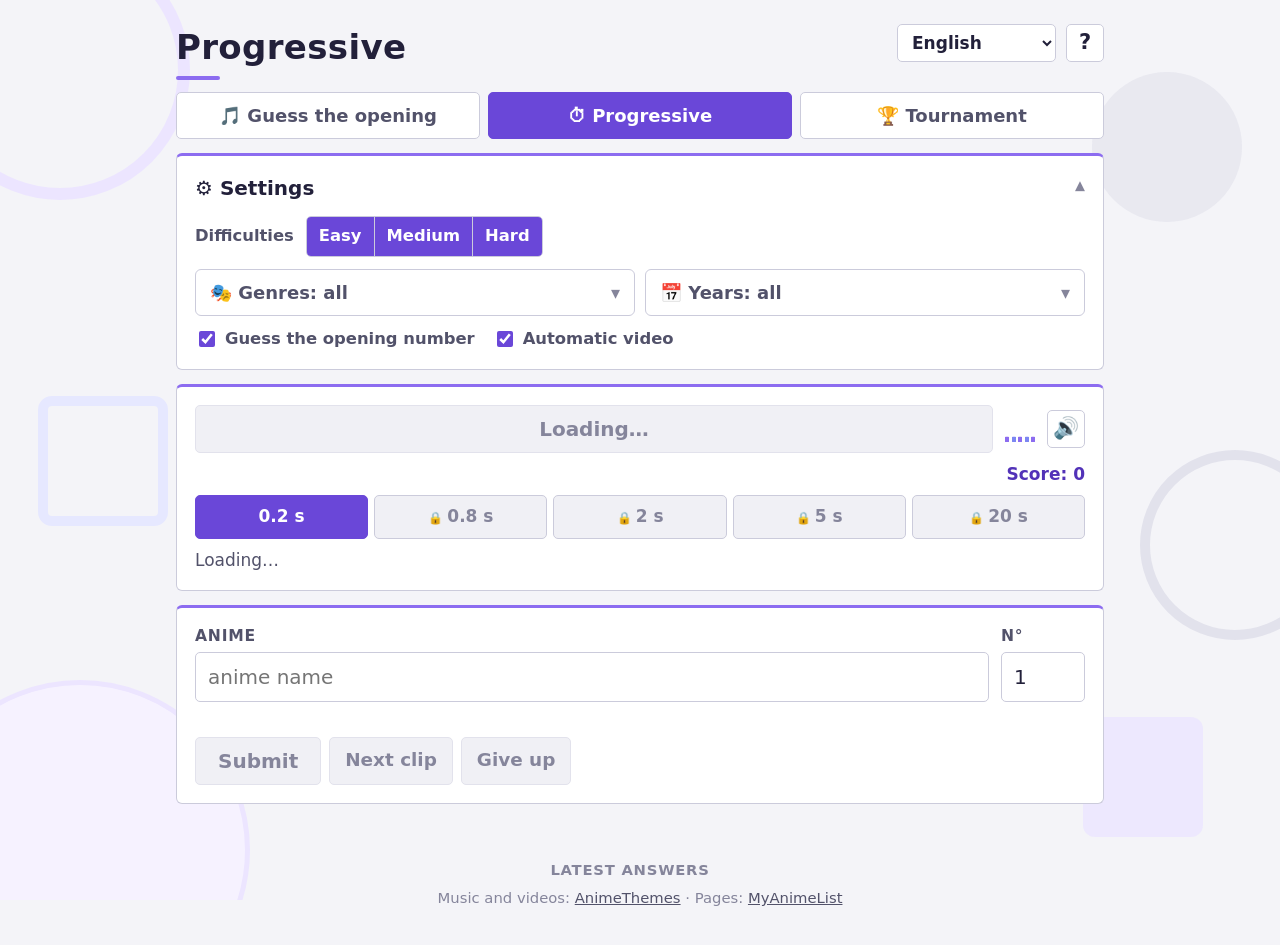
==== speed.html @ 4250f439 "Add files via upload" ====
<!DOCTYPE html>
<html lang="fr">
<head>
  <meta charset="UTF-8">
  <meta name="viewport" content="width=device-width, initial-scale=1, viewport-fit=cover">
  <meta name="theme-color" content="#f4f4f8">
  <title>Progressif</title>
  <link rel="icon" href="favicon.svg" type="image/svg+xml">
  <link rel="icon" href="favicon-32.png" sizes="32x32" type="image/png">
  <link rel="apple-touch-icon" href="apple-touch-icon.png">
  <link rel="manifest" href="site.webmanifest">
  <link rel="stylesheet" href="css/style.css?v=20261087">
</head>
<body data-mode="speed">

  <!-- Décor animé (purement visuel) -->
  <div class="deco" aria-hidden="true">
    <span></span><span></span><span></span><span></span><span></span><span></span>
  </div>

  <header class="top">
    <div class="brand">
      <h1>Progressif</h1>
    </div>

    <div class="top-right">
      <!-- Langue -->
      <select id="lang-select" class="lang-select" aria-label="Langue"></select>

      <!-- Aide : survol sur ordinateur, appui sur téléphone -->
      <div id="help" class="help">
        <button id="help-btn" class="btn secondary square" type="button" aria-describedby="help-box" aria-label="Aide">?</button>
        <div id="help-box" class="help-box" role="tooltip">
          <h3>Jouer</h3>
          <ul>
            <li data-i18n-html="sp1">L'opening démarre <b>au premier son</b> (le silence éventuel du début est sauté). Tu entends d'abord <b>0,2 s</b> ; chaque mauvaise réponse, ou un clic sur <b>Extrait suivant</b>, débloque un extrait plus long : <b>0,8 s → 2 s → 5 s → 20 s</b>.</li>
            <li data-i18n-html="sp2">Trouve <b>l'anime</b> (et le <b>numéro</b> si l'option est cochée) le plus tôt possible : <b>5 points</b> à 0,2 s, <b>4</b> à 0,8 s, <b>3</b> à 2 s, <b>2</b> à 5 s, <b>1</b> à 20 s. Après le dernier extrait, une erreur ou un abandon rapporte 0.</li>
            <li data-i18n-html="sp3">Les réglages (difficultés, genres, années, numéro, vidéo automatique) sont les mêmes que dans le jeu principal et se partagent avec lui.</li>
          </ul>

          <h3>Crédits</h3>
          <p>Créé par Lypse avec l'aide de Claude AI.</p>
          <!-- FIN DES RÈGLES -->
        </div>
      </div>
    </div>
  </header>

  <!-- Les 3 jeux -->
  <nav class="modes" aria-label="Jeux">
    <a class="mode-tab" href="index.html">🎵 Devine l'opening</a>
    <a class="mode-tab active" href="speed.html" aria-current="page">⏱ Progressif</a>
    <a class="mode-tab" href="tournament.html">🏆 Tournoi</a>
  </nav>


  <main>

    <!-- Réglages : tout au même endroit -->
    <details id="settings" class="card settings" open>
      <summary>⚙ Réglages</summary>
      <div class="set-body">
        <div class="set-row">
          <span class="set-label">Difficultés</span>
          <!-- Difficultés : on peut en activer plusieurs en même temps -->
          <div class="mode" role="group" aria-label="Difficultés">
            <button id="lvl-easy" class="seg active" type="button" aria-pressed="true">Facile</button>
            <button id="lvl-medium" class="seg active" type="button" aria-pressed="true">Moyen</button>
            <button id="lvl-hard" class="seg active" type="button" aria-pressed="true">Difficile</button>
          </div>
        </div>
    <div class="filter-row">
    <details id="genre-box" class="genre-box">
      <summary>🎭 Genres : <span id="genre-label">tous</span></summary>
      <div class="genre-body">
        <div id="genre-chips" class="genre-chips"></div>
        <p id="genre-info" class="lib-info"></p>
        <button id="genre-clear" class="btn secondary mini2" type="button">Tout décocher</button>
      </div>
    </details>
    <details id="year-box" class="genre-box">
      <summary>📅 Années : <span id="year-label">toutes</span></summary>
      <div class="genre-body">
        <div class="year-row">
          <label for="year-min">De</label>
          <input id="year-min" type="number" min="1960" max="2100" step="1" placeholder="1960" inputmode="numeric">
          <label for="year-max">à</label>
          <input id="year-max" type="number" min="1960" max="2100" step="1" placeholder="2026" inputmode="numeric">
        </div>
        <p id="year-info" class="lib-info"></p>
        <button id="year-clear" class="btn secondary mini2" type="button">Toutes les années</button>
      </div>
    </details>
    </div>
        <div class="options">
          <label class="opt"><input id="opt-number" type="checkbox" checked> Deviner le numéro d'opening</label>
          <label class="opt"><input id="opt-autovideo" type="checkbox" checked> Vidéo automatique</label>
        </div>
      </div>
    </details>

    <!-- Lecteur audio -->
    <section id="player-card" class="card">
      <p id="notice" class="notice hidden"></p>

      <div class="player-row">
        <button id="play-btn" class="btn big" type="button" disabled>Chargement…</button>

        <!-- Égaliseur décoratif : s'anime pendant la lecture -->
        <div class="eq" aria-hidden="true"><i></i><i></i><i></i><i></i><i></i></div>

        <div class="volume">
          <button id="vol-btn" class="btn secondary square" type="button" aria-label="Volume">🔊</button>
          <div id="vol-panel" class="vol-panel hidden">
            <input id="vol-range" type="range" min="0" max="100" value="50" aria-label="Volume">
            <span id="vol-val">50%</span>
          </div>
        </div>
      </div>

      <div class="seek-row">
        <span id="time-cur" class="time">0:00</span>
        <input id="seek" type="range" min="0" max="5" step="0.01" value="0" disabled aria-label="Position dans l'audio">
        <span id="time-max" class="time">0:05</span>
      </div>

      <p id="speed-score" class="speed-score">Score : 0</p>
      <ol id="stages" class="stages" aria-label="Extraits"></ol>

      <p id="status" class="status"></p>

      <!-- éléments dont le jeu principal a besoin (masqués ici) -->
      <div class="speed-hidden">
      <!-- Durée de l'extrait (0,1 à 20 secondes) -->
      <div class="length-row">
        <label for="length-input">Extrait</label>
        <button id="len-minus" class="btn secondary mini" type="button" aria-label="Moins de secondes">−</button>
        <input id="length-input" type="number" min="0.1" max="20" step="0.1" value="5" inputmode="decimal">
        <button id="len-plus" class="btn secondary mini" type="button" aria-label="Plus de secondes">+</button>
        <span class="length-unit">secondes <small>(0,1 à 20)</small></span>
      </div>

      <div class="hints">
        <button id="full-btn" class="btn hint-full" type="button" disabled>🔒 Opening entier</button>
        <button id="letters-btn" class="btn hint-letters" type="button" disabled>🔒 Initiales</button>
      </div>

      <div id="letters" class="letters hidden" aria-live="polite"></div>
      </div>
    </section>

    <!-- Réponse -->
    <section class="card">
      <form id="answer-form" autocomplete="off">
        <div class="answer-row">
          <div class="field grow">
            <label for="anime-input">Anime</label>
            <div class="autocomplete">
              <input id="anime-input" type="text" placeholder="nom de l'anime" role="combobox"
                     aria-autocomplete="list" aria-expanded="false" aria-controls="suggestions"
                     spellcheck="false" autocapitalize="off" autocorrect="off">
              <ul id="suggestions" class="suggestions hidden" role="listbox"></ul>
            </div>
          </div>

          <div id="num-field" class="field num">
            <label for="opening-input">N°</label>
            <input id="opening-input" type="number" min="1" step="1" value="1" inputmode="numeric">
          </div>
        </div>

        <p id="answer-msg" class="answer-msg"></p>
        <div class="form-actions">
          <button id="submit-btn" class="btn big" type="submit" disabled>Valider</button>
          <button id="nextstage-btn" class="btn secondary" type="button" disabled>Extrait suivant</button>
          <button id="giveup-btn" class="btn secondary" type="button" disabled>Abandonner</button>
        </div>
        <p id="wait-msg" class="wait-msg hidden"></p>
      </form>
    </section>

    <!-- Correction -->
    <section id="result" class="card result hidden" aria-live="polite">
      <div class="result-top">
        <img id="res-cover" class="cover hidden" alt="" loading="lazy" referrerpolicy="no-referrer">
        <div class="result-body">
          <div id="verdict" class="verdict"></div>
          <ul id="result-details" class="details"></ul>
        </div>
      </div>

      <div class="result-actions">
        <a id="res-mal" class="btn secondary hidden" target="_blank" rel="noopener noreferrer">Fiche MyAnimeList ↗</a>
        <button id="list-btn" class="btn secondary listbtn hidden" type="button">＋ Ajouter à une liste</button>
        <button id="res-video-btn" class="btn secondary hidden" type="button">▶ Voir l'opening</button>
      </div>

      <video id="res-video" class="res-video hidden" controls playsinline preload="none"></video>

      <!-- Multijoueur : résultats de la manche -->
      <div id="scoreboard" class="scoreboard hidden">
        <h3 id="sb-title"></h3>
        <ol id="sb-list"></ol>
      </div>
      <p id="mp-next-msg" class="mp-next-msg hidden"></p>

      <button id="next-btn" class="btn big" type="button">Suivant ➜</button>
    </section>

  </main>

  <footer class="foot">
    <div class="hist-row">
      <span class="foot-label">Dernières réponses</span>
      <div id="history" class="history" aria-label="Historique des réponses"></div>
      <span id="streak" class="streak"></span>
    </div>
    <p class="foot-credits">Musiques et vidéos : <a href="https://animethemes.moe" target="_blank" rel="noopener noreferrer">AnimeThemes</a> · Fiches : <a href="https://myanimelist.net" target="_blank" rel="noopener noreferrer">MyAnimeList</a></p>
  </footer>

  <script>try{var d=document.getElementById("settings");if(d&&window.matchMedia("(max-width:520px)").matches)d.open=false;}catch(e){}</script>
  <script src="js/i18n-data.js?v=20261087"></script>
  <script src="js/i18n.js?v=20261087"></script>
  <script src="js/animes.js?v=20261087"></script>
  <script src="js/genres.js?v=20261087"></script>
  <script src="js/overrides.js?v=20261087"></script>
  <script src="js/app.js?v=20261087"></script>
  <script src="js/genre-ui.js?v=20261087"></script>
  <script src="js/fx.js?v=20261087"></script>
</body>
</html>
---- css/style.css ----
:root {
  /* Gris et blanc : la base */
  --bg: #f4f4f8;
  --white: #ffffff;
  --g100: #f0f0f5;
  --g200: #e2e2ec;
  --g300: #cbcbdb;
  --g500: #85859b;
  --g700: #52526a;
  --ink: #22203a;

  /* Violet : l'accent principal */
  --v50: #f6f2ff;
  --v100: #ece5ff;
  --v200: #dccfff;
  --v300: #c8b6ff;
  --v500: #8c6cf0;
  --v600: #6a47d8;
  --v700: #5232b8;

  /* Bleu-violet : accent secondaire */
  --p100: #e6e8ff;
  --p500: #7c86f2;
  --p700: #4b52c9;

  --good: #2e8b57;
  --almost: #c9760f;
  --bad: #c94545;
  --gaveup: #6b6b82;

  --r: 6px;     /* arrondi des cartes */
  --r-s: 5px;   /* arrondi des boutons et champs */
}

* { box-sizing: border-box; }

html { font-size: 17px; }

body {
  margin: 0;
  min-height: 100vh;
  background: var(--bg);
  color: var(--ink);
  font-family: "Segoe UI", system-ui, -apple-system, Arial, sans-serif;
  line-height: 1.4;
  position: relative;
  overflow-x: hidden;
}

.hidden { display: none !important; }

/* ---------- Décor : formes pâles qui flottent doucement ---------- */
.deco {
  position: fixed;
  inset: 0;
  z-index: -1;
  pointer-events: none;
  overflow: hidden;
}
.deco span {
  position: absolute;
  display: block;
  animation: drift 10s ease-in-out infinite alternate, spin 40s linear infinite;
  transition: transform 0.7s cubic-bezier(0.2, 0.8, 0.2, 1);
}
.deco span:nth-child(1) { width: 260px; height: 260px; top: -60px; left: -70px;
  border: 12px solid var(--v100); border-radius: 50%; animation-duration: 11s, 50s; }
.deco span:nth-child(2) { width: 150px; height: 150px; top: 8%; right: 3%;
  background: var(--g200); border-radius: 50%; opacity: 0.6; animation-duration: 9s, 44s; animation-delay: -3s, 0s; }
.deco span:nth-child(3) { width: 130px; height: 130px; top: 44%; left: 3%;
  border: 10px solid var(--p100); border-radius: 14px; animation-duration: 12s, 36s; animation-delay: -5s, 0s; }
.deco span:nth-child(4) { width: 340px; height: 340px; bottom: -120px; left: -90px;
  background: var(--v50); border: 5px solid var(--v100); border-radius: 50%; animation-duration: 13s, 60s; animation-delay: -7s, 0s; }
.deco span:nth-child(5) { width: 190px; height: 190px; top: 50%; right: -50px;
  border: 10px solid var(--g200); border-radius: 50%; animation-duration: 10s, 46s; animation-delay: -2s, 0s; }
.deco span:nth-child(6) { width: 120px; height: 120px; bottom: 7%; right: 6%;
  background: var(--v100); border-radius: 12px; opacity: 0.8; animation-duration: 11s, 32s; animation-delay: -6s, 0s; }

@keyframes drift {
  from { translate: 0 0; scale: 1; }
  to   { translate: 50px -70px; scale: 1.08; }
}
@keyframes spin {
  from { rotate: 0deg; }
  to   { rotate: 360deg; }
}
@keyframes rise {
  from { opacity: 0; transform: translateY(8px); }
  to   { opacity: 1; transform: translateY(0); }
}
@keyframes pop {
  0%   { opacity: 0; transform: translateY(6px) scale(0.98); }
  100% { opacity: 1; transform: translateY(0) scale(1); }
}
@media (prefers-reduced-motion: reduce) {
  .deco span { animation: none; }
  .card, .result, .verdict { animation: none !important; }
  .eq i { animation: none !important; }
  * { transition: none !important; }
}

/* ---------- En-tête ---------- */
.top {
  display: flex;
  align-items: flex-start;
  justify-content: space-between;
  flex-wrap: wrap;
  gap: 12px;
  max-width: 800px;
  margin: 0 auto;
  padding: 24px 16px 12px;
}
h1 {
  margin: 0;
  font-size: 1.7rem;
  font-weight: 800;
  letter-spacing: 0.01em;
  color: var(--ink);
}
h1::after {
  content: "";
  display: block;
  width: 44px;
  height: 4px;
  margin-top: 4px;
  background: var(--v500);
  border-radius: 2px;
}

.hist-row { display: flex; align-items: center; gap: 10px; min-height: 18px; margin-top: 8px; }
.history { display: flex; gap: 3px; }
.history .h { width: 10px; height: 10px; border-radius: 2px; }
.history .correct { background: var(--good); }
.history .presque { background: var(--almost); }
.history .faux { background: var(--bad); }
.history .gaveup { background: var(--g500); }
.streak { font-size: 0.78rem; font-weight: 700; color: var(--v700); }

.top-right { display: flex; align-items: center; gap: 10px; }

/* ---------- Difficultés ---------- */
.mode {
  display: inline-flex;
  border: 1px solid var(--g300);
  border-radius: var(--r-s);
  overflow: hidden;
  background: var(--white);
}
.seg {
  font: inherit;
  font-weight: 600;
  font-size: 0.82rem;
  padding: 8px 12px;
  border: 0;
  background: transparent;
  color: var(--g700);
  cursor: pointer;
  touch-action: manipulation;
}
.seg + .seg { border-left: 1px solid var(--g300); }
.seg:hover { background: var(--g100); }
.seg.active { background: var(--v600); color: var(--white); }
.seg.active:hover { background: var(--v700); }
.seg:focus-visible { outline: 2px solid var(--v500); outline-offset: -2px; }

/* ---------- Aide (survol sur ordinateur, appui sur téléphone) ---------- */
.help { position: relative; }
.help-box {
  display: none;
  position: absolute;
  right: 0;
  top: calc(100% + 10px);
  width: min(440px, 90vw);
  max-height: 72vh;
  overflow-y: auto;
  padding: 14px 18px 16px;
  background: var(--white);
  border: 1px solid var(--g300);
  border-top: 3px solid var(--v500);
  border-radius: var(--r);
  box-shadow: 0 8px 24px rgba(34, 32, 58, 0.14);
  font-size: 0.88rem;
  z-index: 20;
}
.help:hover .help-box,
.help:focus-within .help-box,
.help.open .help-box { display: block; }
.help-box h3 { margin: 12px 0 4px; font-size: 0.95rem; color: var(--v700); }
.help-box h3:first-child { margin-top: 0; }
.help-box p { margin: 6px 0; }
.help-box ul { margin: 6px 0; padding-left: 18px; }
.help-box li { margin: 3px 0; }
.help-box .small { font-size: 0.78rem; color: var(--g700); }
.help-box a { color: var(--v700); }

/* ---------- Mise en page ---------- */
main {
  max-width: 800px;
  margin: 0 auto;
  padding: 4px 16px 56px;
  display: flex;
  flex-direction: column;
  gap: 14px;
}
.card {
  background: var(--white);
  border: 1px solid var(--g300);
  border-top: 3px solid var(--v500);
  border-radius: var(--r);
  padding: 18px;
  animation: rise 0.4s ease both;
}
main > .card:nth-child(2) { animation-delay: 0.06s; }
main > .card:nth-child(3) { animation-delay: 0.12s; }
.result { animation: pop 0.3s ease both; }

/* ---------- Boutons ---------- */
.btn {
  display: inline-block;
  font: inherit;
  font-weight: 600;
  font-size: 0.92rem;
  line-height: 1.2;
  text-align: center;
  text-decoration: none;
  color: var(--white);
  background: var(--v600);
  border: 1px solid var(--v700);
  border-radius: var(--r-s);
  padding: 9px 15px;
  cursor: pointer;
  touch-action: manipulation;
  -webkit-tap-highlight-color: transparent;
  transition: background 0.15s, border-color 0.15s;
}
.btn:hover:not(:disabled) { background: var(--v700); }
.btn:active:not(:disabled) { transform: translateY(1px); }
.btn:focus-visible { outline: 2px solid var(--v500); outline-offset: 2px; }
.btn:disabled {
  background: var(--g100);
  border-color: var(--g200);
  color: var(--g500);
  cursor: not-allowed;
}
.btn.big { font-size: 1rem; padding: 11px 22px; }

.btn.secondary {
  color: var(--ink);
  background: var(--white);
  border-color: var(--g300);
}
.btn.secondary:hover:not(:disabled) { background: var(--g100); }
.btn.secondary:disabled { background: var(--g100); border-color: var(--g200); color: var(--g500); }

.btn.square { width: 38px; height: 38px; padding: 0; font-size: 1.05rem; }
.btn.mini { width: 32px; height: 32px; padding: 0; font-size: 1.05rem; }

/* Boutons d'indice : contour coloré, plein une fois débloqué */
.hints .btn { background: var(--white); }
.hint-full:not(:disabled) { color: var(--v700); border-color: var(--v500); }
.hint-full:hover:not(:disabled):not(.done) { background: var(--v50); }
.hint-letters:not(:disabled) { color: var(--p700); border-color: var(--p500); }
.hint-letters:hover:not(:disabled):not(.done) { background: var(--p100); }
.hints .btn:disabled { background: var(--g100); border-color: var(--g200); color: var(--g500); }
.hint-full.done { background: var(--v600); border-color: var(--v700); color: var(--white); cursor: default; }
.hint-letters.done { background: var(--p700); border-color: var(--p700); color: var(--white); cursor: default; }

/* ---------- Lecteur ---------- */
.player-row { display: flex; align-items: center; gap: 12px; }
.player-row .big { flex: 1; }

.eq { display: flex; align-items: flex-end; gap: 3px; height: 26px; width: 30px; }
.eq i {
  flex: 1;
  height: 100%;
  border-radius: 1px;
  background: var(--v500);
  transform-origin: bottom;
  transform: scaleY(0.2);
  transition: transform 0.3s;
}
.eq i:nth-child(2), .eq i:nth-child(4) { background: var(--p500); }
.playing .eq i { animation: bounce 0.9s ease-in-out infinite alternate; }
.playing .eq i:nth-child(2) { animation-duration: 0.65s; animation-delay: -0.2s; }
.playing .eq i:nth-child(3) { animation-duration: 1.1s;  animation-delay: -0.5s; }
.playing .eq i:nth-child(4) { animation-duration: 0.75s; animation-delay: -0.35s; }
.playing .eq i:nth-child(5) { animation-duration: 0.95s; animation-delay: -0.1s; }
@keyframes bounce { from { transform: scaleY(0.2); } to { transform: scaleY(1); } }

.volume { position: relative; }
.vol-panel {
  position: absolute;
  right: 0;
  top: calc(100% + 8px);
  display: flex;
  align-items: center;
  gap: 10px;
  padding: 10px 14px;
  background: var(--white);
  border: 1px solid var(--g300);
  border-radius: var(--r);
  box-shadow: 0 8px 24px rgba(34, 32, 58, 0.14);
  z-index: 10;
}
.vol-panel input { width: 140px; }
#vol-val { min-width: 40px; font-variant-numeric: tabular-nums; font-weight: 600; font-size: 0.85rem; }

/* Barre de lecture */
.seek-row { display: flex; align-items: center; gap: 10px; margin-top: 16px; }
.time {
  min-width: 44px;
  font-variant-numeric: tabular-nums;
  font-weight: 600;
  font-size: 0.8rem;
  color: var(--g700);
}
.time:last-child { text-align: right; }
.seek-row input { flex: 1; }

/* Curseurs (volume + lecture) */
input[type="range"] {
  --p: 0%;
  -webkit-appearance: none;
  appearance: none;
  background: transparent;
  height: 24px;
  cursor: pointer;
  margin: 0;
}
input[type="range"]:disabled { opacity: 0.5; cursor: not-allowed; }
input[type="range"]:focus-visible { outline: 2px solid var(--v500); outline-offset: 3px; border-radius: 4px; }

input[type="range"]::-webkit-slider-runnable-track {
  height: 6px;
  border-radius: 3px;
  background: linear-gradient(to right, var(--v600) var(--p), var(--g200) var(--p));
}
input[type="range"]::-webkit-slider-thumb {
  -webkit-appearance: none;
  box-sizing: border-box;
  width: 16px;
  height: 16px;
  margin-top: -5px;               /* (6 - 16) / 2 : centré sur la barre */
  border-radius: 50%;
  background: var(--white);
  border: 2px solid var(--v600);
}
input[type="range"]::-moz-range-track { height: 6px; border-radius: 3px; background: var(--g200); }
input[type="range"]::-moz-range-progress { height: 6px; border-radius: 3px; background: var(--v600); }
input[type="range"]::-moz-range-thumb {
  box-sizing: border-box;
  width: 16px;
  height: 16px;
  border-radius: 50%;
  background: var(--white);
  border: 2px solid var(--v600);
}

/* Durée de l'extrait */
.length-row { display: flex; align-items: center; flex-wrap: wrap; gap: 8px; margin-top: 12px; }
.length-row input[type="number"] {
  width: 66px;
  padding: 6px 4px;
  text-align: center;
  font-weight: 700;
  -moz-appearance: textfield;
}
.length-row input[type="number"]::-webkit-outer-spin-button,
.length-row input[type="number"]::-webkit-inner-spin-button { -webkit-appearance: none; margin: 0; }
.length-unit { font-size: 0.82rem; color: var(--g700); }
.length-unit small { font-size: 0.74rem; color: var(--g500); }

.status { min-height: 1.1em; margin: 10px 0 0; color: var(--g700); font-size: 0.85rem; }
.notice {
  margin: 0 0 14px;
  padding: 10px 12px;
  background: #fff4e0;
  border: 1px solid #e8c68a;
  border-radius: var(--r-s);
  font-size: 0.85rem;
}

.hints { display: flex; flex-wrap: wrap; gap: 8px; margin-top: 10px; }

.letters {
  margin-top: 14px;
  padding: 12px 14px;
  background: var(--v50);
  border: 1px dashed var(--v500);
  border-radius: var(--r-s);
  font-family: "Consolas", "Courier New", monospace;
  font-size: 1.35rem;
  font-weight: 700;
  letter-spacing: 0.1em;
  color: var(--v700);
  display: flex;
  flex-wrap: wrap;
  gap: 6px 20px;
}

/* Une fois la réponse donnée, on retire ce qui ne sert plus */
.answered .length-row,
.answered .hints,
.answered .letters,
.answered .status { display: none; }

/* ---------- Réponse ---------- */
.answer-row { display: flex; gap: 12px; flex-wrap: wrap; }
.field { display: flex; flex-direction: column; gap: 4px; }
.field.grow { flex: 1 1 240px; }
.field.num { flex: 0 0 84px; }

label {
  font-weight: 700;
  font-size: 0.78rem;
  letter-spacing: 0.05em;
  text-transform: uppercase;
  color: var(--g700);
}

input[type="text"],
input[type="number"] {
  font: inherit;
  width: 100%;
  padding: 10px 12px;
  color: var(--ink);
  background: var(--white);
  border: 1px solid var(--g300);
  border-radius: var(--r-s);
  transition: border-color 0.15s, box-shadow 0.15s;
}
input[type="text"]:focus,
input[type="number"]:focus {
  outline: none;
  border-color: var(--v500);
  box-shadow: 0 0 0 3px var(--v100);
}
input:disabled { background: var(--g100); color: var(--g500); }

.autocomplete { position: relative; }
.suggestions {
  position: absolute;
  left: 0;
  right: 0;
  top: calc(100% + 4px);
  margin: 0;
  padding: 3px;
  list-style: none;
  max-height: 260px;
  overflow-y: auto;
  background: var(--white);
  border: 1px solid var(--g300);
  border-radius: var(--r);
  box-shadow: 0 8px 24px rgba(34, 32, 58, 0.14);
  z-index: 15;
}
.suggestions li {
  padding: 9px 10px;
  cursor: pointer;
  border-radius: 4px;
  border-left: 3px solid transparent;
}
.suggestions li:hover,
.suggestions li.active { background: var(--v50); border-left-color: var(--v500); }

.answer-msg { min-height: 1.2em; margin: 8px 0 6px; color: var(--bad); font-weight: 600; font-size: 0.85rem; }
.form-actions { display: flex; flex-wrap: wrap; gap: 8px; }

/* ---------- Correction ---------- */
.result-top { display: flex; gap: 14px; align-items: flex-start; }
.cover {
  width: 96px;
  flex: 0 0 96px;
  aspect-ratio: 2 / 3;
  object-fit: cover;
  border-radius: 4px;
  border: 1px solid var(--g300);
  background: var(--g100);
}
.result-body { flex: 1; min-width: 0; }

.verdict {
  display: inline-block;
  padding: 5px 16px;
  border-radius: var(--r-s);
  color: var(--white);
  font-weight: 800;
  font-size: 1.05rem;
  letter-spacing: 0.02em;
  animation: pop 0.35s 0.05s ease both;
}
.verdict.correct { background: var(--good); }
.verdict.presque { background: var(--almost); }
.verdict.faux { background: var(--bad); }
.verdict.gaveup { background: var(--gaveup); }

.details { margin: 12px 0 0; padding: 0; list-style: none; }
.details li { padding: 6px 0; border-bottom: 1px solid var(--g200); font-size: 0.95rem; }
.details li:last-child { border-bottom: none; }
.details strong {
  display: inline-block;
  min-width: 78px;
  font-size: 0.74rem;
  letter-spacing: 0.05em;
  text-transform: uppercase;
  color: var(--v700);
}

.result-actions { display: flex; flex-wrap: wrap; gap: 8px; margin-top: 14px; }
.res-video {
  display: block;
  width: 100%;
  max-height: 60vh;
  margin-top: 12px;
  background: #000;
  border-radius: var(--r-s);
}
.result > .btn.big { margin-top: 16px; }

/* ---------- Écrans tactiles ---------- */
@media (pointer: coarse) {
  input[type="range"] { height: 36px; }
  input[type="range"]::-webkit-slider-thumb { width: 24px; height: 24px; margin-top: -9px; }
  input[type="range"]::-moz-range-thumb { width: 24px; height: 24px; }
  .btn { min-height: 42px; }
  .btn.mini { min-width: 40px; min-height: 40px; }
  .suggestions li { padding: 12px 10px; }
}

/* ---------- Téléphone : interface plus compacte ---------- */
@media (max-width: 520px) {
  html { font-size: 16px; }
  .top { padding: 14px 12px 8px; gap: 8px; }
  h1 { font-size: 1.35rem; }
  h1::after { width: 34px; height: 3px; margin-top: 3px; }
  .top-right { width: 100%; justify-content: space-between; }
  .seg { padding: 7px 10px; font-size: 0.78rem; }
  main { padding: 2px 10px 40px; gap: 10px; }
  .card { padding: 12px; }
  .player-row { gap: 8px; }
  .eq { width: 22px; height: 22px; }
  .seek-row { margin-top: 12px; }
  .length-row { margin-top: 8px; gap: 6px; }
  .hints { margin-top: 8px; }
  .hints .btn { flex: 1 1 130px; }
  .letters { font-size: 1.1rem; padding: 10px; }
  .btn.big { padding: 11px 16px; }
  .form-actions .btn.big { flex: 1; }
  .cover { width: 70px; flex-basis: 70px; }
  .help-box { right: -4px; }
}

/* ======================================================================
   Particules sous la souris (js/fx.js)  — CORRECTIF : ces règles manquaient
   ====================================================================== */
.fx-dot {
  position: fixed;
  z-index: 300;
  border-radius: 50%;
  pointer-events: none;
  opacity: 0;
  animation: fx-pop var(--life, 800ms) ease-out forwards;
}
@keyframes fx-pop {
  0%   { opacity: 0.9; transform: translate(-50%, -50%) scale(1) rotate(0deg); }
  100% { opacity: 0;   transform: translate(calc(-50% + var(--dx, 0px)), calc(-50% + var(--dy, 0px))) scale(0.2) rotate(120deg); }
}
@media (prefers-reduced-motion: reduce) {
  .fx-dot { display: none; }
}

/* ======================================================================
   Menu, pied de page, favoris, bandeau multijoueur
   ====================================================================== */
.nav {
  display: flex;
  flex-wrap: wrap;
  gap: 8px;
  max-width: 800px;
  margin: 0 auto;
  padding: 0 16px 12px;
}
.btn.mini2 { padding: 5px 10px; font-size: 0.8rem; }

.foot {
  max-width: 800px;
  margin: 0 auto;
  padding: 0 16px 36px;
  text-align: center;
}
.foot .hist-row { justify-content: center; margin: 0 0 8px; }
.foot-label { font-size: 0.74rem; font-weight: 700; letter-spacing: 0.05em; text-transform: uppercase; color: var(--g500); }
.foot-credits { margin: 4px 0 0; font-size: 0.74rem; color: var(--g500); }
.foot-credits a { color: var(--g700); }

.hist-row { display: flex; align-items: center; gap: 10px; min-height: 18px; }
.history { display: flex; gap: 3px; }
.history .h { width: 10px; height: 10px; border-radius: 2px; }
.history .correct { background: var(--good); }
.history .presque { background: var(--almost); }
.history .faux { background: var(--bad); }
.history .gaveup { background: var(--g500); }
.streak { font-size: 0.78rem; font-weight: 700; color: var(--v700); }

.heart.on { color: #c0392b; border-color: #e6a0a0; background: #fff1f1; }
.heart.on:hover:not(:disabled) { background: #ffe3e3; }

.wait-msg { margin: 10px 0 0; font-size: 0.88rem; font-weight: 600; color: var(--v700); }

.mp-bar {
  display: flex;
  align-items: center;
  justify-content: space-between;
  gap: 10px;
  padding: 8px 12px;
  background: var(--v50);
  border: 1px solid var(--v200);
  border-left: 3px solid var(--v500);
  border-radius: var(--r-s);
  font-size: 0.86rem;
  font-weight: 600;
  color: var(--v700);
}
.mp-bar-actions { display: flex; gap: 6px; flex-shrink: 0; }

/* En multijoueur, les réglages sont ceux de l'hôte */
.is-multi .mode { opacity: 0.45; pointer-events: none; }
.is-multi .length-row { display: none; }
.nohints .hints, .nohints .letters { display: none; }

/* ---------- Résultats de manche (multijoueur) ---------- */
.scoreboard { margin-top: 14px; padding: 10px 12px; background: var(--g100); border-radius: var(--r-s); }
.scoreboard h3 { margin: 0 0 6px; font-size: 0.82rem; letter-spacing: 0.05em; text-transform: uppercase; color: var(--v700); }
.scoreboard ol { margin: 0; padding: 0; list-style: none; }
.scoreboard li { display: flex; align-items: center; gap: 8px; padding: 5px 0; border-bottom: 1px solid var(--g200); font-size: 0.92rem; }
.scoreboard li:last-child { border-bottom: none; }
.scoreboard li.me { font-weight: 700; }
.sb-name { flex: 1; min-width: 0; overflow: hidden; text-overflow: ellipsis; white-space: nowrap; }
.sb-verdict { font-size: 0.72rem; font-weight: 700; color: #fff; padding: 2px 8px; border-radius: 4px; }
.sb-verdict.correct { background: var(--good); }
.sb-verdict.presque { background: var(--almost); }
.sb-verdict.faux { background: var(--bad); }
.sb-verdict.gaveup { background: var(--gaveup); }
.sb-score { min-width: 52px; text-align: right; }
.mp-next-msg { margin: 12px 0 0; font-weight: 600; font-size: 0.9rem; color: var(--g700); }

/* ======================================================================
   Panneau : bibliothèque, favoris, multijoueur
   ====================================================================== */
.panel {
  position: fixed;
  inset: 0;
  z-index: 200;
  display: flex;
  align-items: flex-start;
  justify-content: center;
  padding: 24px 12px;
  background: rgba(34, 32, 58, 0.45);
  overflow-y: auto;
}
.panel-box {
  width: min(720px, 100%);
  max-height: calc(100vh - 48px);
  display: flex;
  flex-direction: column;
  background: var(--white);
  border: 1px solid var(--g300);
  border-top: 3px solid var(--v500);
  border-radius: var(--r);
  box-shadow: 0 12px 40px rgba(34, 32, 58, 0.3);
}
.panel-head { display: flex; align-items: center; justify-content: space-between; gap: 10px; padding: 10px 12px; border-bottom: 1px solid var(--g200); }
.tabs { display: flex; gap: 4px; flex-wrap: wrap; }
.tab {
  font: inherit; font-weight: 600; font-size: 0.88rem;
  padding: 7px 12px;
  background: transparent; color: var(--g700);
  border: 1px solid transparent; border-radius: var(--r-s);
  cursor: pointer;
}
.tab:hover { background: var(--g100); }
.tab.active { background: var(--v50); color: var(--v700); border-color: var(--v200); }
.panel-body { padding: 14px; overflow-y: auto; }
body.panel-open { overflow: hidden; }

/* Bibliothèque */
.lib-chips { display: flex; gap: 6px; margin: 10px 0 4px; flex-wrap: wrap; }
.lib-chip {
  font: inherit; font-size: 0.8rem; font-weight: 600;
  padding: 5px 12px; background: var(--white); color: var(--g700);
  border: 1px solid var(--g300); border-radius: 999px; cursor: pointer;
}
.lib-chip.active { background: var(--v600); border-color: var(--v700); color: #fff; }
.lib-info { margin: 8px 0; font-size: 0.84rem; color: var(--g700); }
.lib-list { display: flex; flex-direction: column; gap: 6px; }
.lib-item { border: 1px solid var(--g200); border-radius: var(--r-s); background: var(--white); }
.lib-item > summary {
  display: flex; align-items: center; gap: 8px;
  padding: 9px 12px; cursor: pointer; list-style: none; font-weight: 600;
}
.lib-item > summary::-webkit-details-marker { display: none; }
.lib-item > summary::before { content: "▸"; color: var(--g500); transition: transform 0.15s; }
.lib-item[open] > summary::before { transform: rotate(90deg); }
.lib-item[open] > summary { background: var(--g100); }
.lib-title { flex: 1; min-width: 0; }
.lib-count { font-size: 0.78rem; font-weight: 600; color: var(--g500); }
.lib-rows { margin: 0; padding: 4px 8px 8px; list-style: none; }
.lib-row { display: flex; align-items: center; gap: 8px; padding: 6px 4px; border-bottom: 1px solid var(--g200); }
.lib-row:last-child { border-bottom: none; }
.lib-num { min-width: 34px; font-weight: 800; color: var(--v700); font-variant-numeric: tabular-nums; }
.lib-song { flex: 1; min-width: 0; display: flex; flex-direction: column; font-size: 0.9rem; }
.lib-song b { overflow: hidden; text-overflow: ellipsis; white-space: nowrap; }
.lib-song small { color: var(--g500); overflow: hidden; text-overflow: ellipsis; white-space: nowrap; }
.lib-msg { padding: 8px 4px; font-size: 0.85rem; color: var(--g500); list-style: none; }
.lib-row .btn.mini { flex-shrink: 0; }
.heart-mini.on { color: #c0392b; border-color: #e6a0a0; background: #fff1f1; }
#lib-q { width: 100%; }
a.btn.mini { display: inline-flex; align-items: center; justify-content: center; width: auto; min-width: 32px; padding: 0 8px; font-size: 0.75rem; }

.pill { flex-shrink: 0; font-size: 0.7rem; font-weight: 700; letter-spacing: 0.03em; padding: 2px 8px; border-radius: 4px; color: #fff; }
.pill.easy { background: var(--good); }
.pill.medium { background: var(--almost); }
.pill.hard { background: var(--bad); }

/* Multijoueur */
.mp-block { display: flex; flex-direction: column; gap: 10px; }
.mp-block h3 { margin: 6px 0 0; font-size: 0.85rem; letter-spacing: 0.05em; text-transform: uppercase; color: var(--v700); }
.mp-actions { display: flex; flex-wrap: wrap; gap: 8px; margin-top: 4px; }
.mp-join { display: flex; gap: 8px; }
.mp-join input { width: 140px; text-align: center; letter-spacing: 0.2em; font-weight: 700; text-transform: uppercase; }
.mp-msg { min-height: 1.2em; margin: 0; font-size: 0.88rem; font-weight: 600; color: var(--bad); }
.mp-code-row { display: flex; align-items: center; gap: 10px; flex-wrap: wrap; }
.mp-code { font-size: 1.6rem; letter-spacing: 0.25em; color: var(--v700); }
.mp-players { margin: 0; padding: 0; list-style: none; display: flex; flex-wrap: wrap; gap: 6px; }
.mp-players li { padding: 5px 10px; background: var(--g100); border: 1px solid var(--g200); border-radius: 999px; font-size: 0.88rem; }
.mp-players li.is-host { border-color: var(--v500); background: var(--v50); }
.mp-settings { display: flex; flex-direction: column; gap: 8px; padding: 12px; border: 1px solid var(--g200); border-radius: var(--r-s); background: var(--g100); }
.mp-settings h3 { margin-top: 0; }
.mp-row { display: flex; align-items: center; flex-wrap: wrap; gap: 8px; }
.mp-label { min-width: 150px; font-weight: 600; font-size: 0.88rem; text-transform: none; letter-spacing: 0; color: var(--ink); }
.mp-check { display: inline-flex; align-items: center; gap: 6px; font-size: 0.88rem; font-weight: 500; text-transform: none; letter-spacing: 0; color: var(--ink); }
.mp-check input { width: auto; }
.mp-row input[type="number"] { width: 84px; padding: 7px 8px; }
.mp-row small { color: var(--g500); }
.mp-summary { margin: 0; padding: 10px 12px; background: var(--v50); border: 1px solid var(--v200); border-radius: var(--r-s); font-size: 0.88rem; }
.mp-wait { margin: 0; font-weight: 600; color: var(--g700); }

@media (max-width: 520px) {
  .nav { padding: 0 10px 8px; gap: 6px; }
  .nav .btn { flex: 1; padding: 8px 6px; font-size: 0.82rem; }
  .panel { padding: 8px 6px; }
  .panel-box { max-height: calc(100vh - 16px); }
  .panel-body { padding: 10px; }
  .mp-label { min-width: 100%; }
  .mp-bar { flex-direction: column; align-items: flex-start; }
  .foot { padding: 0 10px 28px; }
}

/* ======================================================================
   Options, listes, comptes
   ====================================================================== */
.options { display: flex; flex-wrap: wrap; gap: 6px 18px; margin: 0 0 12px; }
.opt { display: inline-flex; align-items: center; gap: 7px; font-size: 0.82rem; font-weight: 600; letter-spacing: 0; text-transform: none; color: var(--g700); cursor: pointer; }
.opt input { width: 16px; height: 16px; accent-color: var(--v600); cursor: pointer; }
.opt input:disabled { cursor: not-allowed; }
.is-multi .opt:first-child { opacity: 0.6; }

.listbtn.on { background: var(--v50); border-color: var(--v500); color: var(--v700); }
.btn.mini.on { background: var(--v50); border-color: var(--v500); color: var(--v700); }
.sb-pts { font-size: 0.78rem; font-weight: 700; color: var(--good); min-width: 70px; text-align: right; }

select {
  font: inherit;
  padding: 8px 10px;
  color: var(--ink);
  background: var(--white);
  border: 1px solid var(--g300);
  border-radius: var(--r-s);
  max-width: 100%;
}
select:focus { outline: none; border-color: var(--v500); box-shadow: 0 0 0 3px var(--v100); }

/* Fenêtre « Ajouter à une liste » */
.picker {
  position: fixed;
  inset: 0;
  z-index: 250;
  display: flex;
  align-items: center;
  justify-content: center;
  padding: 16px;
  background: rgba(34, 32, 58, 0.5);
}
.picker-box {
  width: min(420px, 100%);
  max-height: calc(100vh - 32px);
  overflow-y: auto;
  padding: 16px;
  background: var(--white);
  border: 1px solid var(--g300);
  border-top: 3px solid var(--v500);
  border-radius: var(--r);
  box-shadow: 0 12px 40px rgba(34, 32, 58, 0.3);
}
.picker-box h3 { margin: 0 0 4px; font-size: 1rem; color: var(--v700); }
.picker-entry { margin: 0 0 10px; font-size: 0.85rem; color: var(--g700); }
.picker-lists { margin: 0 0 12px; padding: 0; list-style: none; max-height: 40vh; overflow-y: auto; }
.picker-row { display: flex; align-items: center; gap: 10px; padding: 8px 4px; border-bottom: 1px solid var(--g200); cursor: pointer; text-transform: none; letter-spacing: 0; font-size: 0.95rem; font-weight: 600; color: var(--ink); }
.picker-row input { width: 18px; height: 18px; accent-color: var(--v600); }
.picker-name { flex: 1; min-width: 0; overflow: hidden; text-overflow: ellipsis; white-space: nowrap; }
.picker-row small { font-weight: 500; color: var(--g500); }
.picker-new { display: flex; gap: 8px; }
.picker-new input { flex: 1; min-width: 0; }
.picker-actions { display: flex; justify-content: flex-end; margin-top: 12px; }

/* Onglet Listes */
.lists-bar { display: flex; align-items: center; flex-wrap: wrap; gap: 8px; }
.lists-bar select { flex: 1; min-width: 160px; }
.lists-new { display: flex; gap: 8px; margin-top: 10px; }
.lists-new input { flex: 1; min-width: 0; }

/* Onglet Compte */
.acc-current { margin: 0 0 6px; font-weight: 700; color: var(--v700); }
.acc-note { margin: 0 0 12px; font-size: 0.82rem; color: var(--g700); }
.acc-block { display: flex; flex-direction: column; gap: 8px; padding: 12px; margin-bottom: 10px; border: 1px solid var(--g200); border-radius: var(--r-s); background: var(--g100); }
.acc-block h3 { margin: 0; font-size: 0.85rem; letter-spacing: 0.05em; text-transform: uppercase; color: var(--v700); }
.acc-row { display: flex; flex-wrap: wrap; gap: 8px; align-items: center; }
.acc-row input { flex: 1; min-width: 140px; }
.acc-end { margin-top: 4px; }
.file-btn { cursor: pointer; }

@media (max-width: 520px) {
  .options { gap: 4px 14px; margin-bottom: 10px; }
  .opt { font-size: 0.78rem; }
  .picker { align-items: flex-end; padding: 0; }
  .picker-box { width: 100%; border-radius: var(--r) var(--r) 0 0; }
}

/* ======================================================================
   Mise à jour : vidéo du catalogue, genres, défis entre amis
   ====================================================================== */

/* Une ligne d'opening peut s'ouvrir sur une vidéo (bibliothèque et listes) */
.lib-row { flex-wrap: wrap; }
.lib-video { flex: 1 1 100%; margin: 6px 0 4px; }
.lib-video video { display: block; width: 100%; max-height: 55vh; background: #000; border-radius: var(--r-s); }

/* Genres */
.genre-box { background: var(--white); border: 1px solid var(--g300); border-radius: var(--r); }
.genre-box > summary {
  padding: 10px 14px; cursor: pointer; list-style: none;
  font-weight: 600; font-size: 0.9rem; color: var(--g700);
}
.genre-box > summary::-webkit-details-marker { display: none; }
.genre-box > summary::after { content: "▾"; float: right; color: var(--g500); }
.genre-box[open] > summary::after { content: "▴"; }
.genre-box.filtering { border-color: var(--v500); }
.genre-box.filtering > summary { color: var(--v700); }
.genre-body { padding: 0 14px 12px; }
.genre-chips { display: flex; flex-wrap: wrap; gap: 6px; }
.genre-body .lib-info { margin: 8px 0; }
.is-multi .genre-box { opacity: 0.45; pointer-events: none; }
.filter-row { display: grid; grid-template-columns: 1fr 1fr; gap: 10px; align-items: start; }
.filter-row .genre-box { min-width: 0; }
.year-row { display: flex; align-items: center; gap: 8px; flex-wrap: wrap; }
.year-row label { font-size: 0.88rem; font-weight: 600; color: var(--g700); }
.year-row input { width: 92px; padding: 7px 8px; }
@media (max-width: 560px) { .filter-row { grid-template-columns: 1fr; } }
.mp-hint { margin: -2px 0 0; font-size: 0.78rem; color: var(--g500); }

/* Défis */
.ch-block { display: flex; flex-direction: column; gap: 10px; }
.ch-block h3 { margin: 6px 0 0; font-size: 0.85rem; letter-spacing: 0.05em; text-transform: uppercase; color: var(--v700); }
.ch-block .mp-row input[type="text"] { flex: 1 1 200px; width: auto; }
.ch-list { margin: 0; padding: 0; list-style: none; }
.ch-row { padding: 8px 4px; border-bottom: 1px solid var(--g200); }
.ch-row:last-child { border-bottom: none; }
.ch-top { display: flex; align-items: center; gap: 8px; }
.ch-top .btn.mini { flex-shrink: 0; }
.ch-ctrl { display: flex; flex-wrap: wrap; align-items: center; gap: 6px 14px; margin: 6px 0 0 40px; }
.ch-lbl {
  display: inline-flex; align-items: center; gap: 6px;
  font-size: 0.82rem; font-weight: 600; letter-spacing: 0; text-transform: none; color: var(--g700);
}
.ch-lbl input { width: 74px; padding: 6px 6px; text-align: center; }
.ch-seek { flex: 1 1 160px; min-width: 120px; }
.sb-verdict.skip { background: var(--g500); }
@media (max-width: 520px) {
  .ch-ctrl { margin-left: 0; }
}

/* Défis : recherche intégrée et vidéo de réglage */
.ch-qres { max-height: 260px; overflow-y: auto; margin-bottom: 10px; }
.ch-vid { margin: 8px 0 0 40px; }
.ch-vid video { width: 100%; max-height: 240px; border-radius: var(--r-s); background: #000; }
.ch-vid-bar { display: flex; flex-wrap: wrap; gap: 6px; margin-top: 6px; }
@media (max-width: 520px) { .ch-vid { margin-left: 0; } }

/* Volume de la musique (Bibliothèque) */
.lib-vol { display: flex; align-items: center; gap: 10px; margin: 8px 0 0; font-size: 0.86rem; font-weight: 600; color: var(--g700); }
.lib-vol input { flex: 1 1 120px; min-width: 100px; }
.lib-vol span { min-width: 38px; text-align: right; font-variant-numeric: tabular-nums; font-weight: 500; }

/* Choix de la langue */
.lang-select { width: auto; min-width: 0; height: 38px; padding: 0 28px 0 10px; font-size: 0.85rem; font-weight: 600; cursor: pointer; }

/* Défis : interface plus compacte et plus lisible */
#tab-challenge .ch-block { gap: 8px; }
#tab-challenge .acc-note { margin: 0; font-size: 0.84rem; line-height: 1.4; }
#tab-challenge .mp-row { gap: 4px 10px; }
#tab-challenge .mp-label { min-width: 110px; font-size: 0.9rem; }
#tab-challenge .mp-check { font-size: 0.9rem; }
.ch-block h3 { margin: 10px 0 0; padding-bottom: 4px; border-bottom: 1px solid var(--g200); font-size: 0.8rem; }
.ch-block .lib-info { margin: 0; font-size: 0.85rem; }
.ch-qres { max-height: 230px; overflow-x: hidden; overflow-y: auto; margin-bottom: 4px; }
.ch-qres .lib-list, .ch-qres .lib-item { min-width: 0; }
.ch-qres .lib-item { margin-bottom: 4px; }
.ch-qres .lib-item > summary { padding: 6px 10px; font-size: 0.9rem; }
.ch-qres .lib-rows { padding: 2px 8px 4px; }
.ch-qres .lib-row { flex-wrap: nowrap; padding: 4px 2px; }
.ch-qres .lib-num { min-width: 28px; font-size: 0.9rem; }
.ch-qres .lib-song b { font-size: 0.92rem; }
.lib-song small { font-size: 0.8rem; color: var(--g700); }
.ch-qres .btn.mini, #tab-challenge .lib-row .btn.mini.add { width: auto; min-width: 0; padding: 0 10px; white-space: nowrap; font-size: 0.82rem; }
.ch-row { padding: 6px 2px; }
.ch-ctrl { margin-top: 4px; gap: 4px 12px; }
.ch-lbl { font-size: 0.85rem; }
.ch-lbl input { width: 70px; padding: 4px 6px; }
.ch-top b { font-size: 0.95rem; }

/* Tournoi d'openings (tournament.html) */
.tn-box { display: flex; flex-direction: column; gap: 12px; }
.tn-intro { margin: 0; font-size: 0.95rem; color: var(--g700); }
.tn-opts { display: flex; align-items: center; flex-wrap: wrap; gap: 10px; }
.tn-lbl { font-weight: 600; font-size: 0.9rem; }
.tn-actions { display: flex; flex-wrap: wrap; gap: 8px; }
.tn-bar { height: 8px; border-radius: 4px; background: var(--g200); overflow: hidden; }
.tn-bar span { display: block; height: 100%; width: 0; background: var(--v600); transition: width 0.2s; }
.tn-head { display: flex; align-items: baseline; justify-content: space-between; gap: 10px; }
.tn-head h2 { margin: 0; font-size: 1.15rem; color: var(--v700); }
.tn-count { font-size: 0.85rem; font-weight: 600; color: var(--g500); }
.tn-duel { display: grid; grid-template-columns: 1fr 1fr; gap: 12px; }
.tn-card { display: flex; flex-direction: column; gap: 10px; align-items: stretch; }
.tn-card h3 { margin: 0; font-size: 0.85rem; letter-spacing: 0.05em; text-transform: uppercase; color: var(--v700); }
.tn-seek { width: 100%; }
.tn-time { font-size: 0.82rem; color: var(--g500); font-variant-numeric: tabular-nums; text-align: center; }
.tn-champ { text-align: center; display: flex; flex-direction: column; gap: 6px; align-items: center; }
.tn-champ h2 { margin: 0; font-size: 1.1rem; color: var(--v700); }
.tn-champ-title { margin: 0; font-size: 1.25rem; font-weight: 800; }
.tn-champ-song { margin: 0 0 6px; color: var(--g700); font-size: 0.92rem; }
.tn-h3 { margin: 0 0 6px; font-size: 0.85rem; letter-spacing: 0.05em; text-transform: uppercase; color: var(--v700); }
.tn-rt { margin: 12px 0 4px; font-size: 0.82rem; color: var(--g500); text-transform: uppercase; letter-spacing: 0.05em; }
.tn-duel-row { border: 1px solid var(--g200); border-radius: var(--r-s); padding: 6px 10px; margin-bottom: 6px; font-size: 0.9rem; }
.tn-it { padding: 2px 0; color: var(--g700); }
.tn-it.win { color: var(--ink); font-weight: 600; }
.tn-it small { color: var(--g500); font-weight: 400; }
@media (max-width: 560px) { .tn-duel { grid-template-columns: 1fr; } }
.tn-vid video { display: block; width: 100%; max-height: 240px; aspect-ratio: 16 / 9; background: #000; border-radius: var(--r-s); cursor: pointer; }
.tn-vid-champ { width: 100%; max-width: 460px; }
.tn-vid:empty { display: none; }
.tn-vid video { max-height: none; }

/* Grands écrans (pas les téléphones) : interface un peu plus grande */
@media (min-width: 900px) {
  html { font-size: 20px; }
  .top, main, .nav, .foot { max-width: 960px; }
  .panel-box { width: min(860px, 100%); }
}
@media (min-width: 1500px) {
  html { font-size: 21px; }
  .top, main, .nav, .foot { max-width: 1040px; }
  .panel-box { width: min(920px, 100%); }
}
.tn-reload { align-self: flex-start; }
.tn-between { text-align: center; align-items: center; padding: 24px 16px; animation: pop 0.3s ease both; }
.tn-between h2 { margin: 0; font-size: 1.5rem; color: var(--v700); }
.tn-between .tn-actions { justify-content: center; }
.tn-between-res { width: 100%; max-width: 640px; border: 1px solid var(--g200); border-radius: var(--r-s); padding: 10px 14px; text-align: left; font-size: 1rem; }
.tn-headr { display: inline-flex; align-items: center; gap: 12px; }
.tn-info { min-height: 3.2em; font-size: 0.92rem; line-height: 1.35; }
.tn-info .tn-it { color: var(--ink); }
.tn-info b { font-weight: 800; }

/* ======================================================================
   Les 3 jeux (onglets), menu regroupé, réglages
   ====================================================================== */
.modes { display: flex; gap: 8px; max-width: 800px; margin: 0 auto; padding: 0 16px 10px; }
.mode-tab {
  flex: 1;
  text-align: center;
  text-decoration: none;
  font-weight: 700;
  font-size: 0.9rem;
  padding: 10px 8px;
  border: 1px solid var(--g300);
  border-radius: var(--r-s);
  background: var(--white);
  color: var(--g700);
  touch-action: manipulation;
}
.mode-tab:hover { background: var(--g100); }
.mode-tab.active { background: var(--v600); border-color: var(--v600); color: var(--white); cursor: default; }
.mode-tab:focus-visible { outline: 2px solid var(--v500); outline-offset: 2px; }

.nav { justify-content: space-between; row-gap: 8px; }
.nav-group { display: flex; flex-wrap: wrap; gap: 8px; }
.nav .btn { padding: 6px 12px; font-size: 0.85rem; }

.settings > summary { cursor: pointer; font-weight: 800; color: var(--ink); list-style: none; display: flex; align-items: center; justify-content: space-between; }
.settings > summary::-webkit-details-marker { display: none; }
.settings > summary::after { content: "▾"; color: var(--g500); transition: transform 0.2s; }
.settings[open] > summary::after { transform: rotate(180deg); }
.settings > summary:focus-visible { outline: 2px solid var(--v500); outline-offset: 4px; border-radius: 4px; }
.set-body { display: flex; flex-direction: column; gap: 12px; margin-top: 14px; }
.set-row { display: flex; align-items: center; gap: 12px; flex-wrap: wrap; }
.set-label { font-size: 0.82rem; font-weight: 700; color: var(--g700); }
.settings .options { margin: 0; }

@media (max-width: 520px) {
  .modes { padding: 0 10px 8px; gap: 6px; }
  .mode-tab { font-size: 0.76rem; padding: 8px 4px; line-height: 1.25; display: flex; align-items: center; justify-content: center; }
  .nav { gap: 6px; }
  .nav-group { flex: 1 1 100%; gap: 6px; }
  .nav-group .btn { flex: 1; }
  .set-body { gap: 10px; margin-top: 10px; }
}
@media (min-width: 900px) { .modes { max-width: 960px; } }
@media (min-width: 1500px) { .modes { max-width: 1040px; } }

/* ---------- Page « Progressif » ---------- */
body[data-mode="speed"] .seek-row,
body[data-mode="speed"] .length-row,
body[data-mode="speed"] .hints,
body[data-mode="speed"] .letters,
body[data-mode="speed"] #list-btn,
.speed-hidden { display: none !important; }
body[data-mode="speed"] .answered .seek-row { display: flex !important; }
.speed-score { margin: 10px 0 0; text-align: right; font-size: 0.85rem; font-weight: 800; color: var(--v700); }
.stages { list-style: none; display: flex; gap: 6px; padding: 0; margin: 8px 0 0; }
.stage {
  flex: 1;
  text-align: center;
  padding: 9px 2px;
  border: 1px solid var(--g300);
  border-radius: var(--r-s);
  background: var(--g100);
  color: var(--g500);
  font-weight: 700;
  font-size: 0.85rem;
}
.stage.past { background: var(--v50); border-color: var(--v200); color: var(--v700); }
.stage.current { background: var(--v600); border-color: var(--v600); color: var(--white); }
.stage.locked::before { content: "🔒 "; font-size: 0.7em; }
.answered .stages { opacity: 0.6; }
@media (max-width: 520px) { .stage { font-size: 0.78rem; padding: 8px 0; } }

/* Téléphone : titre et langue sur la même ligne ; boutons de la page éclair mieux rangés */
@media (max-width: 520px) {
  .top { flex-wrap: nowrap; align-items: center; }
  .brand { min-width: 0; }
  .top-right { width: auto; flex-shrink: 0; gap: 8px; }
  .lang-select { max-width: 112px; }
}

/* Défis sur téléphone : le nom de l'anime passe sur toute la largeur, les boutons en dessous  */
@media (max-width: 520px) {
  .ch-top { flex-wrap: wrap; row-gap: 6px; }
  .ch-top .lib-song { flex: 1 1 calc(100% - 44px); min-width: 0; }
  .ch-top .lib-song b,
  .ch-top .lib-song small { white-space: normal; overflow: visible; text-overflow: clip; overflow-wrap: anywhere; }
  .ch-top .lib-song + .btn { margin-left: 42px; }
}

/* Tournoi : le bloc « Années » prend la largeur utile */
.tn-opts .genre-box { flex: 1 1 260px; max-width: 420px; }

/* Suggestions : message d'attente */
.suggestions li.searching { color: var(--g500); font-style: italic; cursor: default; pointer-events: none; }
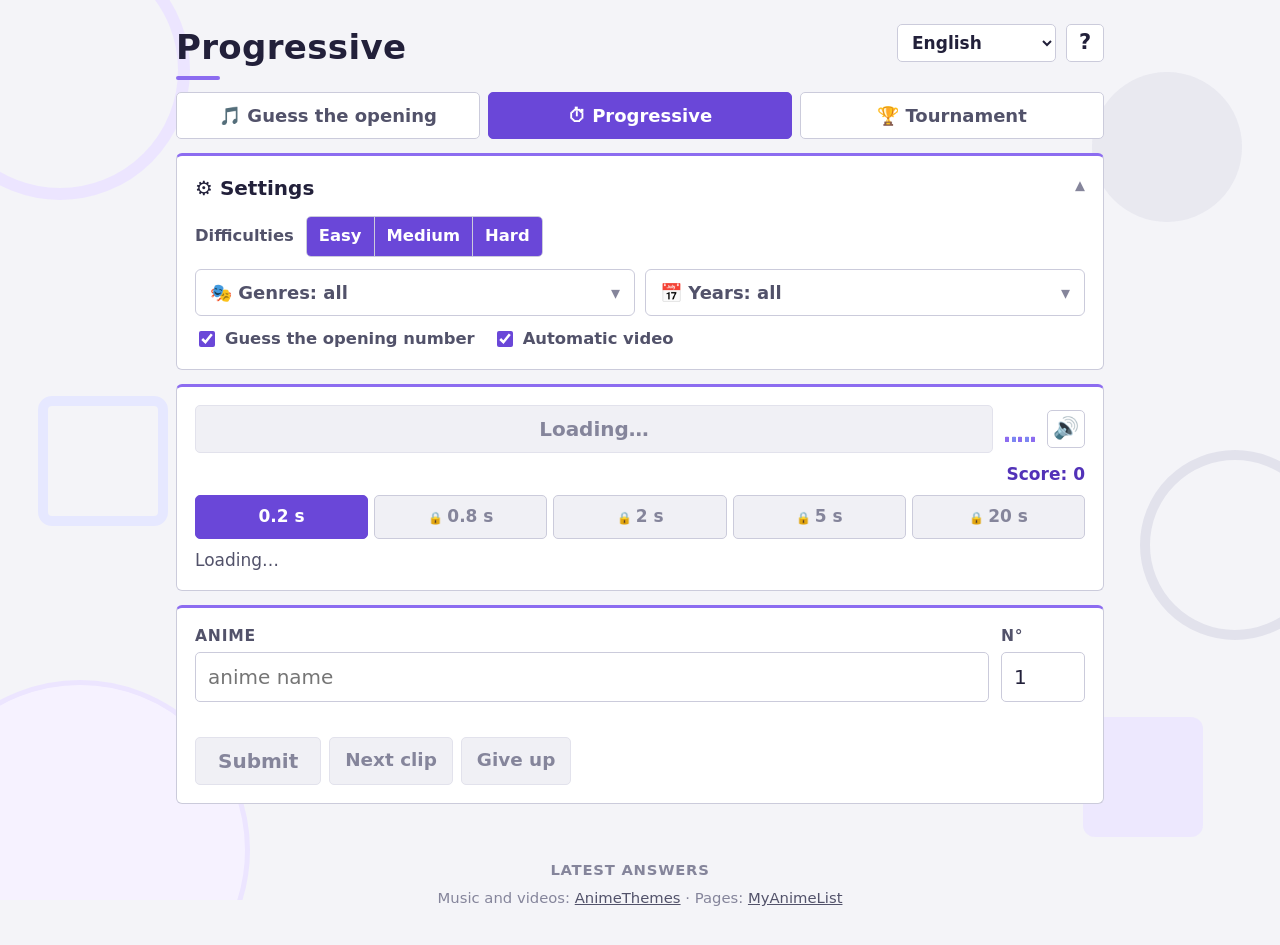
==== commit 755a57c1: "Add files via upload" ====
--- a/speed.html
+++ b/speed.html
@@ -9,7 +9,7 @@
   <link rel="icon" href="favicon-32.png" sizes="32x32" type="image/png">
   <link rel="apple-touch-icon" href="apple-touch-icon.png">
   <link rel="manifest" href="site.webmanifest">
-  <link rel="stylesheet" href="css/style.css?v=20261087">
+  <link rel="stylesheet" href="css/style.css?v=20261089">
 </head>
 <body data-mode="speed">
 
@@ -219,13 +219,13 @@
   </footer>
 
   <script>try{var d=document.getElementById("settings");if(d&&window.matchMedia("(max-width:520px)").matches)d.open=false;}catch(e){}</script>
-  <script src="js/i18n-data.js?v=20261087"></script>
-  <script src="js/i18n.js?v=20261087"></script>
-  <script src="js/animes.js?v=20261087"></script>
-  <script src="js/genres.js?v=20261087"></script>
-  <script src="js/overrides.js?v=20261087"></script>
-  <script src="js/app.js?v=20261087"></script>
-  <script src="js/genre-ui.js?v=20261087"></script>
-  <script src="js/fx.js?v=20261087"></script>
+  <script src="js/i18n-data.js?v=20261089"></script>
+  <script src="js/i18n.js?v=20261089"></script>
+  <script src="js/animes.js?v=20261089"></script>
+  <script src="js/genres.js?v=20261089"></script>
+  <script src="js/overrides.js?v=20261089"></script>
+  <script src="js/app.js?v=20261089"></script>
+  <script src="js/genre-ui.js?v=20261089"></script>
+  <script src="js/fx.js?v=20261089"></script>
 </body>
 </html>
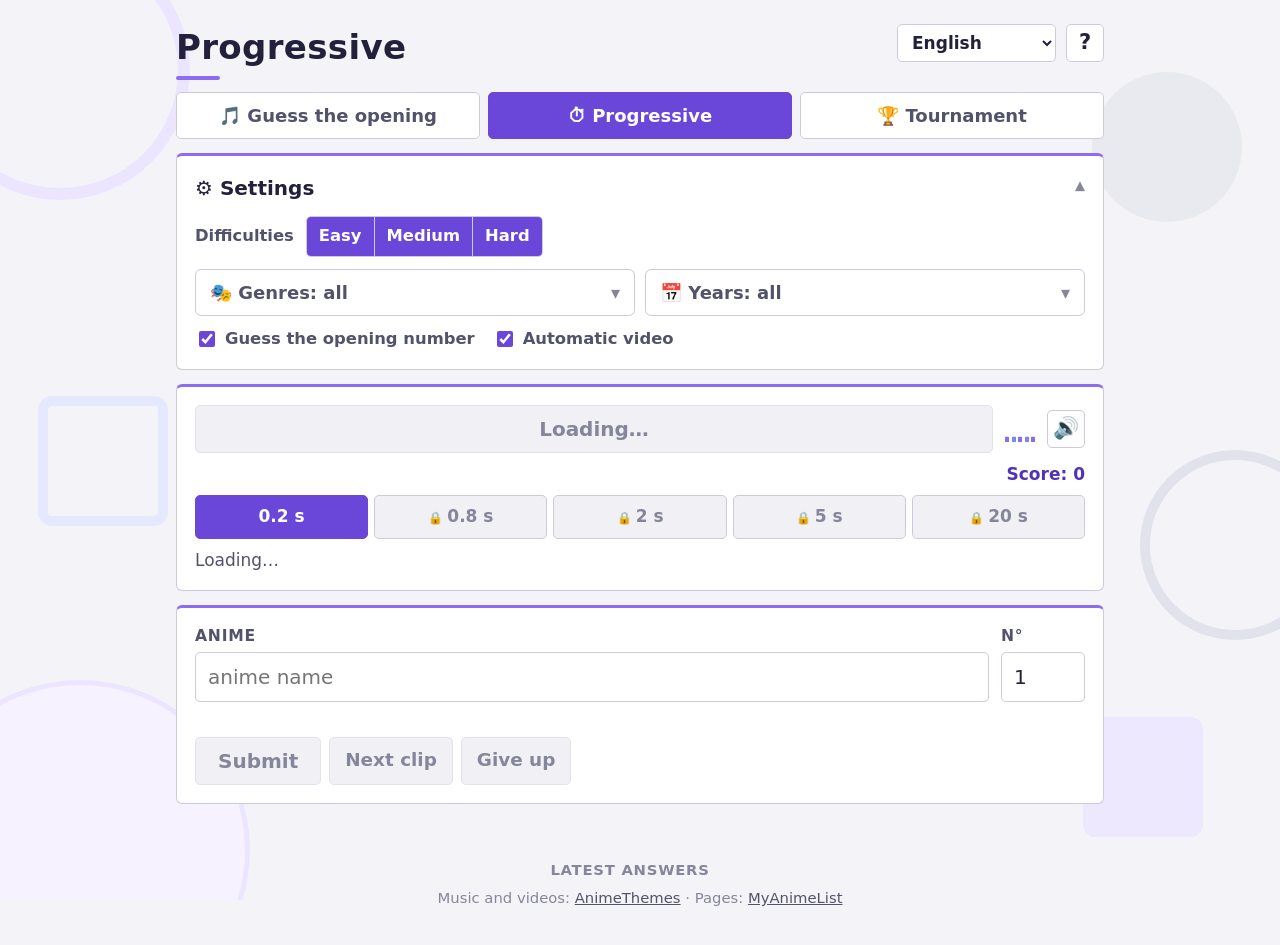
==== commit 0839ba85: "Add files via upload" ====
--- a/speed.html
+++ b/speed.html
@@ -9,7 +9,7 @@
   <link rel="icon" href="favicon-32.png" sizes="32x32" type="image/png">
   <link rel="apple-touch-icon" href="apple-touch-icon.png">
   <link rel="manifest" href="site.webmanifest">
-  <link rel="stylesheet" href="css/style.css?v=20261089">
+  <link rel="stylesheet" href="css/style.css?v=20261093">
 </head>
 <body data-mode="speed">
 
@@ -219,13 +219,13 @@
   </footer>
 
   <script>try{var d=document.getElementById("settings");if(d&&window.matchMedia("(max-width:520px)").matches)d.open=false;}catch(e){}</script>
-  <script src="js/i18n-data.js?v=20261089"></script>
-  <script src="js/i18n.js?v=20261089"></script>
-  <script src="js/animes.js?v=20261089"></script>
-  <script src="js/genres.js?v=20261089"></script>
-  <script src="js/overrides.js?v=20261089"></script>
-  <script src="js/app.js?v=20261089"></script>
-  <script src="js/genre-ui.js?v=20261089"></script>
-  <script src="js/fx.js?v=20261089"></script>
+  <script src="js/i18n-data.js?v=20261093"></script>
+  <script src="js/i18n.js?v=20261093"></script>
+  <script src="js/animes.js?v=20261093"></script>
+  <script src="js/genres.js?v=20261093"></script>
+  <script src="js/overrides.js?v=20261093"></script>
+  <script src="js/app.js?v=20261093"></script>
+  <script src="js/genre-ui.js?v=20261093"></script>
+  <script src="js/fx.js?v=20261093"></script>
 </body>
 </html>
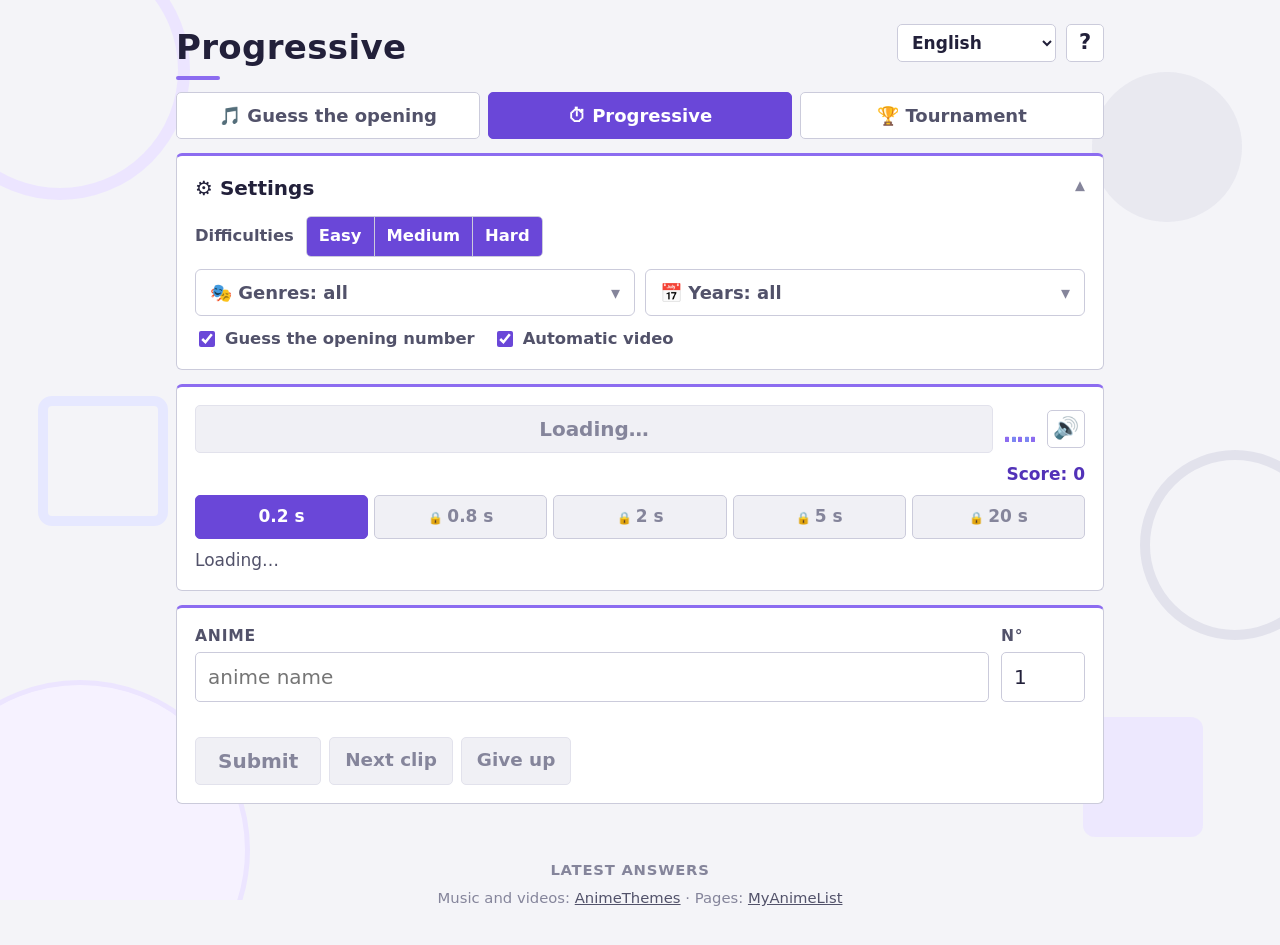
==== commit 1236ced7: "Add files via upload" ====
--- a/speed.html
+++ b/speed.html
@@ -9,7 +9,7 @@
   <link rel="icon" href="favicon-32.png" sizes="32x32" type="image/png">
   <link rel="apple-touch-icon" href="apple-touch-icon.png">
   <link rel="manifest" href="site.webmanifest">
-  <link rel="stylesheet" href="css/style.css?v=20261093">
+  <link rel="stylesheet" href="css/style.css?v=20261094">
 </head>
 <body data-mode="speed">
 
@@ -219,13 +219,13 @@
   </footer>
 
   <script>try{var d=document.getElementById("settings");if(d&&window.matchMedia("(max-width:520px)").matches)d.open=false;}catch(e){}</script>
-  <script src="js/i18n-data.js?v=20261093"></script>
-  <script src="js/i18n.js?v=20261093"></script>
-  <script src="js/animes.js?v=20261093"></script>
-  <script src="js/genres.js?v=20261093"></script>
-  <script src="js/overrides.js?v=20261093"></script>
-  <script src="js/app.js?v=20261093"></script>
-  <script src="js/genre-ui.js?v=20261093"></script>
-  <script src="js/fx.js?v=20261093"></script>
+  <script src="js/i18n-data.js?v=20261094"></script>
+  <script src="js/i18n.js?v=20261094"></script>
+  <script src="js/animes.js?v=20261094"></script>
+  <script src="js/genres.js?v=20261094"></script>
+  <script src="js/overrides.js?v=20261094"></script>
+  <script src="js/app.js?v=20261094"></script>
+  <script src="js/genre-ui.js?v=20261094"></script>
+  <script src="js/fx.js?v=20261094"></script>
 </body>
 </html>
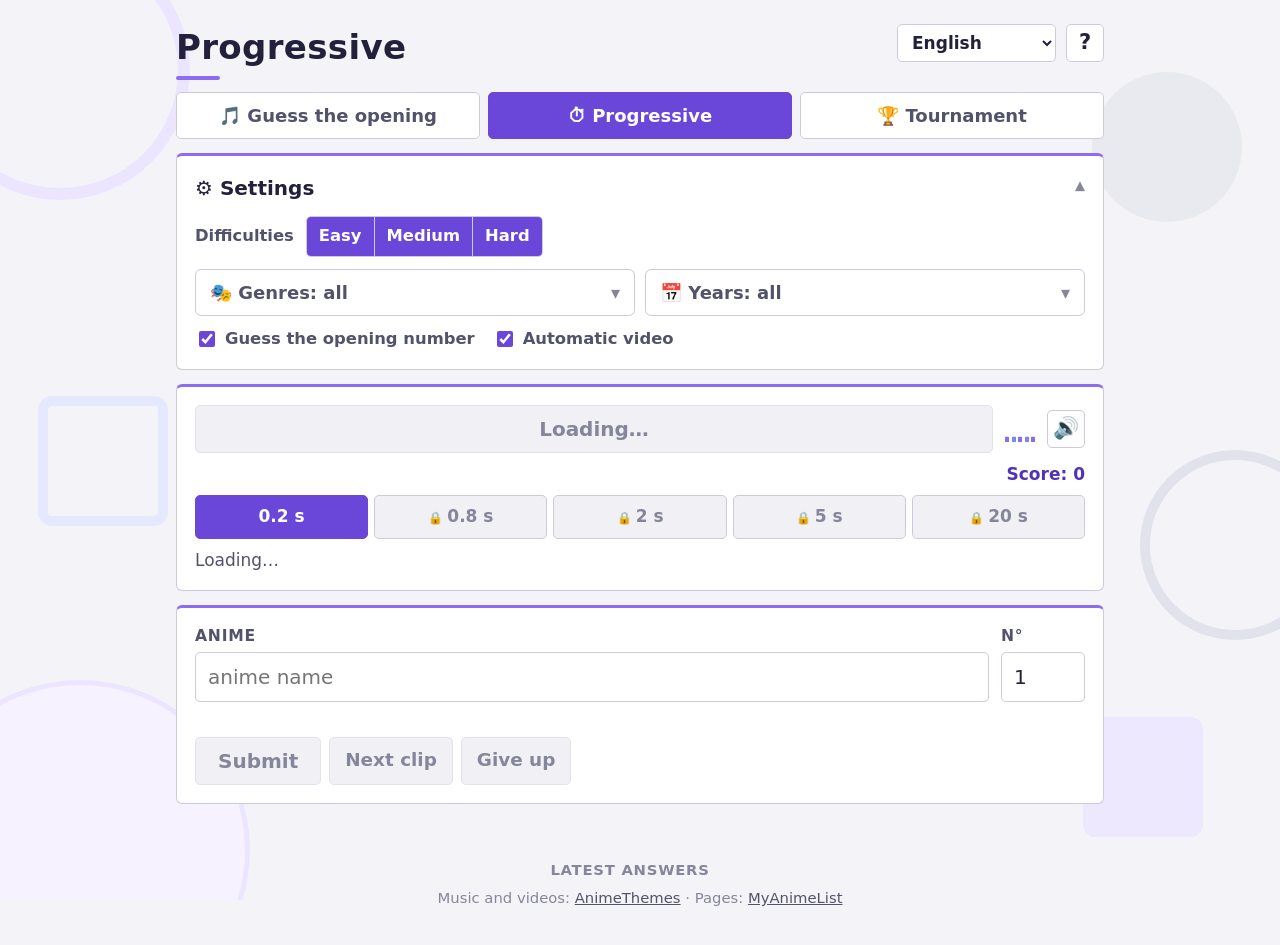
==== commit 75350ebc: "Add files via upload" ====
--- a/speed.html
+++ b/speed.html
@@ -9,7 +9,7 @@
   <link rel="icon" href="favicon-32.png" sizes="32x32" type="image/png">
   <link rel="apple-touch-icon" href="apple-touch-icon.png">
   <link rel="manifest" href="site.webmanifest">
-  <link rel="stylesheet" href="css/style.css?v=20261094">
+  <link rel="stylesheet" href="css/style.css?v=20261095">
 </head>
 <body data-mode="speed">
 
@@ -219,13 +219,13 @@
   </footer>
 
   <script>try{var d=document.getElementById("settings");if(d&&window.matchMedia("(max-width:520px)").matches)d.open=false;}catch(e){}</script>
-  <script src="js/i18n-data.js?v=20261094"></script>
-  <script src="js/i18n.js?v=20261094"></script>
-  <script src="js/animes.js?v=20261094"></script>
-  <script src="js/genres.js?v=20261094"></script>
-  <script src="js/overrides.js?v=20261094"></script>
-  <script src="js/app.js?v=20261094"></script>
-  <script src="js/genre-ui.js?v=20261094"></script>
-  <script src="js/fx.js?v=20261094"></script>
+  <script src="js/i18n-data.js?v=20261095"></script>
+  <script src="js/i18n.js?v=20261095"></script>
+  <script src="js/animes.js?v=20261095"></script>
+  <script src="js/genres.js?v=20261095"></script>
+  <script src="js/overrides.js?v=20261095"></script>
+  <script src="js/app.js?v=20261095"></script>
+  <script src="js/genre-ui.js?v=20261095"></script>
+  <script src="js/fx.js?v=20261095"></script>
 </body>
 </html>
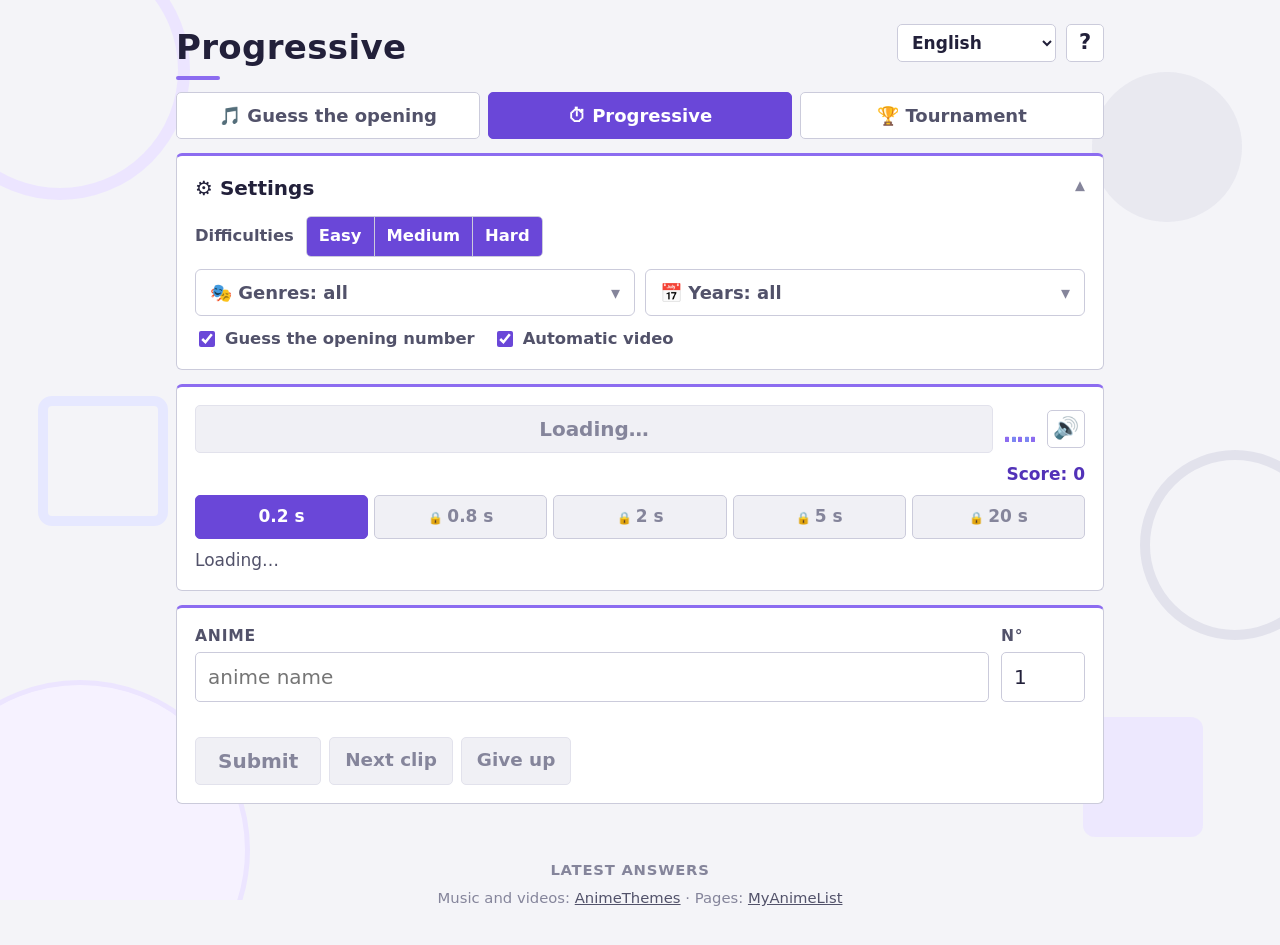
==== commit 0cd7cc3d: "Add files via upload" ====
--- a/speed.html
+++ b/speed.html
@@ -9,7 +9,7 @@
   <link rel="icon" href="favicon-32.png" sizes="32x32" type="image/png">
   <link rel="apple-touch-icon" href="apple-touch-icon.png">
   <link rel="manifest" href="site.webmanifest">
-  <link rel="stylesheet" href="css/style.css?v=20261095">
+  <link rel="stylesheet" href="css/style.css?v=20261096">
 </head>
 <body data-mode="speed">
 
@@ -219,13 +219,13 @@
   </footer>
 
   <script>try{var d=document.getElementById("settings");if(d&&window.matchMedia("(max-width:520px)").matches)d.open=false;}catch(e){}</script>
-  <script src="js/i18n-data.js?v=20261095"></script>
-  <script src="js/i18n.js?v=20261095"></script>
-  <script src="js/animes.js?v=20261095"></script>
-  <script src="js/genres.js?v=20261095"></script>
-  <script src="js/overrides.js?v=20261095"></script>
-  <script src="js/app.js?v=20261095"></script>
-  <script src="js/genre-ui.js?v=20261095"></script>
-  <script src="js/fx.js?v=20261095"></script>
+  <script src="js/i18n-data.js?v=20261096"></script>
+  <script src="js/i18n.js?v=20261096"></script>
+  <script src="js/animes.js?v=20261096"></script>
+  <script src="js/genres.js?v=20261096"></script>
+  <script src="js/overrides.js?v=20261096"></script>
+  <script src="js/app.js?v=20261096"></script>
+  <script src="js/genre-ui.js?v=20261096"></script>
+  <script src="js/fx.js?v=20261096"></script>
 </body>
 </html>
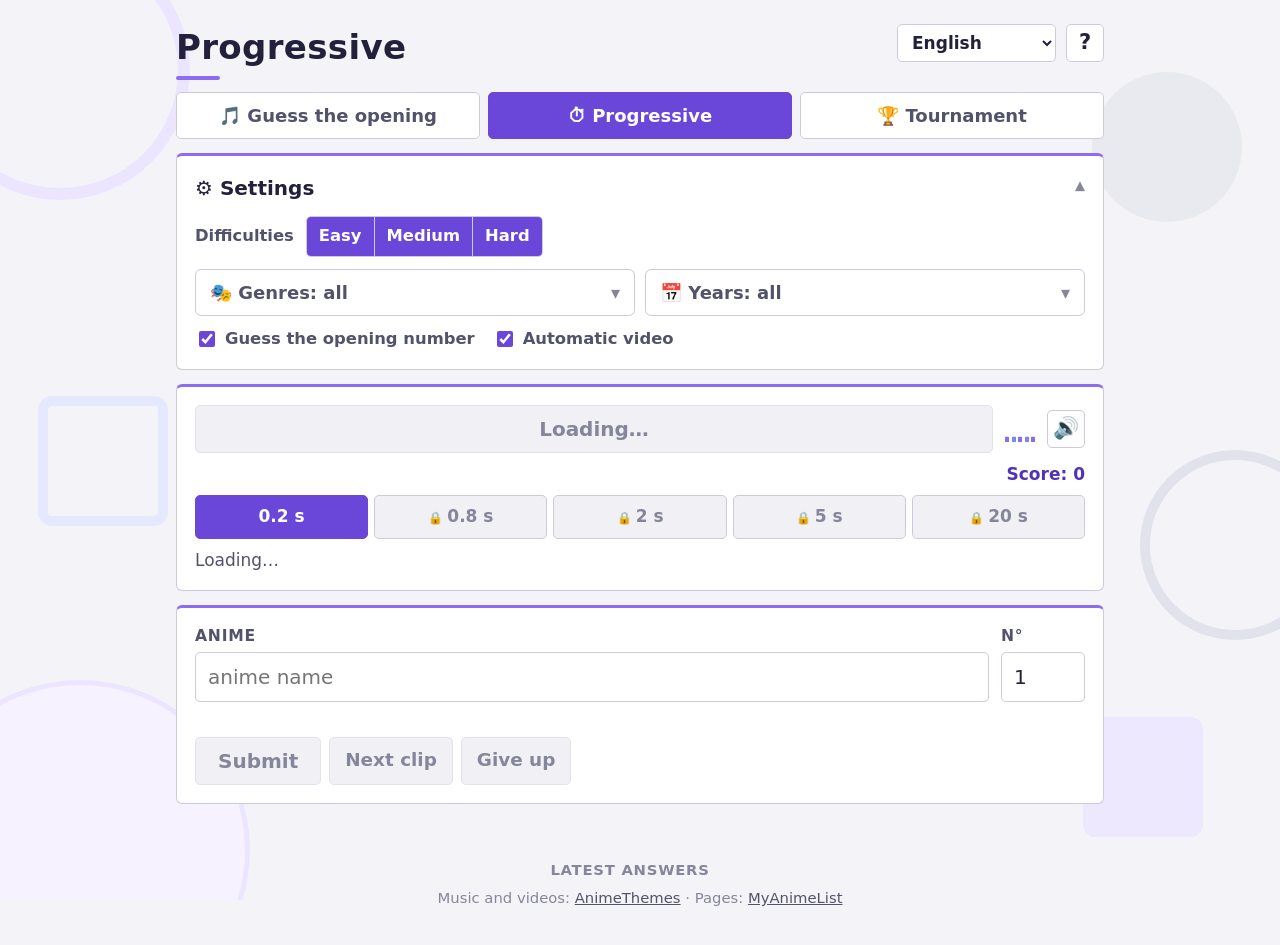
==== commit 017d3c0c: "Add files via upload" ====
--- a/speed.html
+++ b/speed.html
@@ -9,7 +9,7 @@
   <link rel="icon" href="favicon-32.png" sizes="32x32" type="image/png">
   <link rel="apple-touch-icon" href="apple-touch-icon.png">
   <link rel="manifest" href="site.webmanifest">
-  <link rel="stylesheet" href="css/style.css?v=20261096">
+  <link rel="stylesheet" href="css/style.css?v=20261098">
 </head>
 <body data-mode="speed">
 
@@ -219,13 +219,13 @@
   </footer>
 
   <script>try{var d=document.getElementById("settings");if(d&&window.matchMedia("(max-width:520px)").matches)d.open=false;}catch(e){}</script>
-  <script src="js/i18n-data.js?v=20261096"></script>
-  <script src="js/i18n.js?v=20261096"></script>
-  <script src="js/animes.js?v=20261096"></script>
-  <script src="js/genres.js?v=20261096"></script>
-  <script src="js/overrides.js?v=20261096"></script>
-  <script src="js/app.js?v=20261096"></script>
-  <script src="js/genre-ui.js?v=20261096"></script>
-  <script src="js/fx.js?v=20261096"></script>
+  <script src="js/i18n-data.js?v=20261098"></script>
+  <script src="js/i18n.js?v=20261098"></script>
+  <script src="js/animes.js?v=20261098"></script>
+  <script src="js/genres.js?v=20261098"></script>
+  <script src="js/overrides.js?v=20261098"></script>
+  <script src="js/app.js?v=20261098"></script>
+  <script src="js/genre-ui.js?v=20261098"></script>
+  <script src="js/fx.js?v=20261098"></script>
 </body>
 </html>
